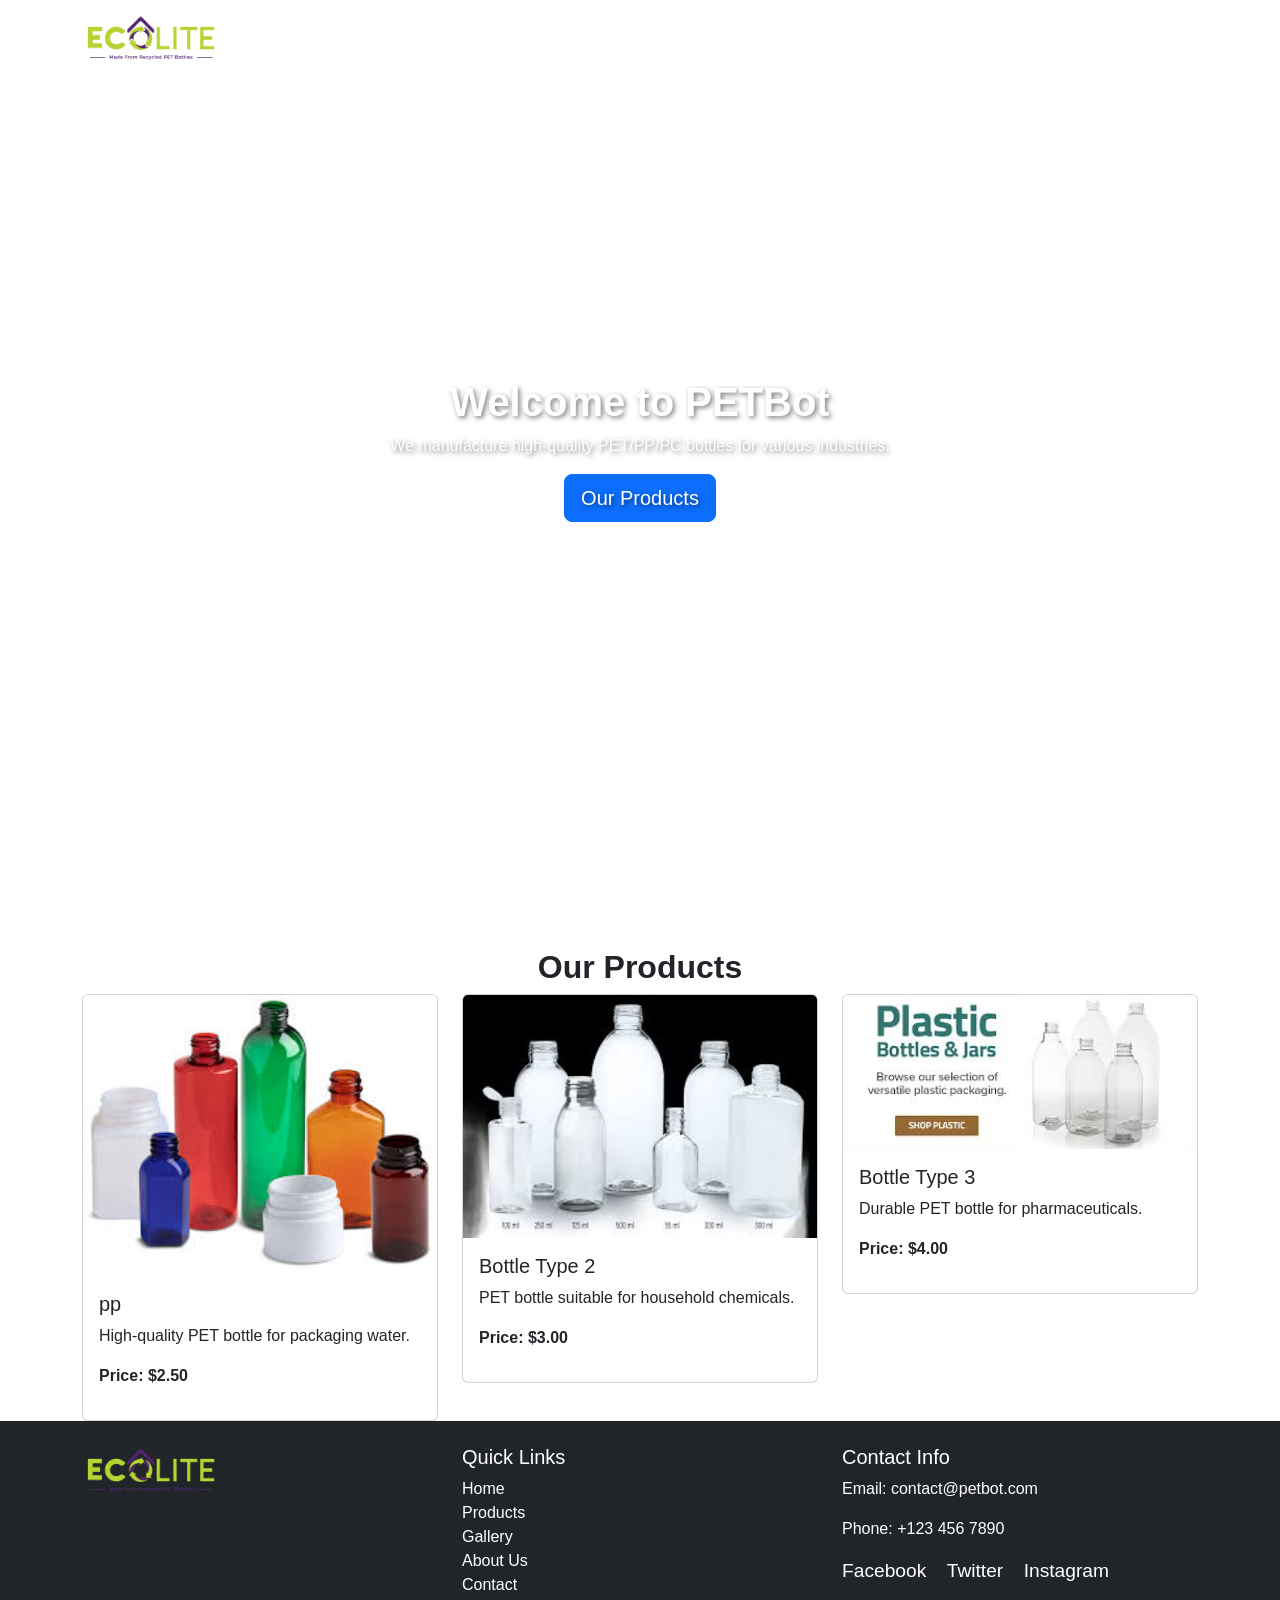
==== contact.html @ da5d3fa4 "i changed design of website and created all html files" ====
<!DOCTYPE html>
<html lang="en">
<head>
    <meta charset="UTF-8">
    <meta name="viewport" content="width=device-width, initial-scale=1.0">
    <title>PETBot - contact</title>
    <link rel="stylesheet" href="https://cdn.jsdelivr.net/npm/bootstrap@5.3.0/dist/css/bootstrap.min.css">
    <link rel="stylesheet" href="css/styles.css">
</head>
<body>
    <!-- Navbar -->
    <nav class="navbar navbar-expand-lg navbar-dark fixed-top">
        <div class="container">
            <a class="navbar-brand" href="Home.html"><img src="assets/logo.png" alt="PETBot Logo" height="50"></a>
            <button class="navbar-toggler" type="button" data-bs-toggle="collapse" data-bs-target="#navbarNav">
                <span class="navbar-toggler-icon"></span>
            </button>
            <div class="collapse navbar-collapse" id="navbarNav">
                <ul class="navbar-nav ms-auto">
                    <li class="nav-item"><a class="nav-link" href="Home.html">Home</a></li>
                    <li class="nav-item"><a class="nav-link" href="products.html">Products</a></li>
                    <li class="nav-item"><a class="nav-link" href="gallery.html">Gallery</a></li>
                    <li class="nav-item"><a class="nav-link" href="about.html">About Us</a></li>
                    <li class="nav-item"><a class="nav-link" href="contact.html">Contact</a></li>
                </ul>
            </div>
        </div>
    </nav>

    <!-- Hero Section -->
    <section id="hero" class="d-flex justify-content-center align-items-center text-center">
        <div class="hero-content">
            <h1 class="animate__animated animate__fadeIn">Welcome to PETBot</h1>
            <p class="animate__animated animate__fadeIn">We manufacture high-quality PET/PP/PC bottles for various industries.</p>
            <a href="#products" class="btn btn-primary btn-lg animate__animated animate__fadeIn">Our Products</a>
        </div>
    </section>

    <!-- Products Section -->
    <section id="products" class="container mt-5">
        <h2 class="text-center">Our Products</h2>
        <div class="row">
            <div class="col-md-4">
                <div class="card">
                    <img src="assets/bottle1.png" class="card-img-top" alt="Bottle 1">
                    <div class="card-body">
                        <h5 class="card-title">pp</h5>
                        <p class="card-text">High-quality PET bottle for packaging water.</p>
                        <p><strong>Price: $2.50</strong></p>
                    </div>
                </div>
            </div>
            <div class="col-md-4">
                <div class="card">
                    <img src="assets/bottle2.png" class="card-img-top" alt="Bottle 2">
                    <div class="card-body">
                        <h5 class="card-title">Bottle Type 2</h5>
                        <p class="card-text">PET bottle suitable for household chemicals.</p>
                        <p><strong>Price: $3.00</strong></p>
                    </div>
                </div>
            </div>
            <div class="col-md-4">
                <div class="card">
                    <img src="assets/bottle3.png" class="card-img-top" alt="Bottle 3">
                    <div class="card-body">
                        <h5 class="card-title">Bottle Type 3</h5>
                        <p class="card-text">Durable PET bottle for pharmaceuticals.</p>
                        <p><strong>Price: $4.00</strong></p>
                    </div>
                </div>
            </div>
        </div>
    </section>

    <!-- Footer -->
    <footer class="footer bg-dark text-white py-4">
        <div class="container">
            <div class="row">
                <div class="col-md-4">
                    <img src="assets/logo.png" alt="PETBot Logo" height="50">
                </div>
                <div class="col-md-4">
                    <h5>Quick Links</h5>
                    <ul class="list-unstyled">
                        <li><a href="index.html" class="text-white">Home</a></li>
                        <li><a href="products.html" class="text-white">Products</a></li>
                        <li><a href="gallery.html" class="text-white">Gallery</a></li>
                        <li><a href="about.html" class="text-white">About Us</a></li>
                        <li><a href="contact.html" class="text-white">Contact</a></li>
                    </ul>
                </div>
                <div class="col-md-4">
                    <h5>Contact Info</h5>
                    <p>Email: contact@petbot.com</p>
                    <p>Phone: +123 456 7890</p>
                    <div class="social-icons">
                        <a href="#" class="text-white me-3">Facebook</a>
                        <a href="#" class="text-white me-3">Twitter</a>
                        <a href="#" class="text-white">Instagram</a>
                    </div>
                </div>
            </div>
        </div>
    </footer>

    <!-- Back to Top Button -->
    <button id="back-to-top" class="btn btn-secondary rounded-circle">
        <span>&#8593;</span>
    </button>

    <!-- Bootstrap JS -->
    <script src="https://cdn.jsdelivr.net/npm/bootstrap@5.3.0/dist/js/bootstrap.bundle.min.js"></script>
    <script src="js/script.js"></script>
</body>
</html>
---- css/styles.css ----
/* Global Styles */
body {
    font-family: 'Arial', sans-serif;
}

h1, h2 {
    font-weight: bold;
}

#hero {
    background-image: url('assets/hero-image.jpg');
    background-size: cover;
    background-position: center;
    height: 100vh;
    color: white;
    text-shadow: 2px 2px 5px rgba(0, 0, 0, 0.5);
}

.hero-content h1, .hero-content p {
    animation-duration: 2s;
}

/* Cards */
.card {
    transition: transform 0.3s ease;
}

.card:hover {
    transform: scale(1.05);
}

/* Footer */
.footer {
    background-color: #222;
}

.footer a {
    text-decoration: none;
}

.footer .social-icons a {
    margin-right: 15px;
    font-size: 1.2em;
}

/* Back to Top Button */
#back-to-top {
    position: fixed;
    bottom: 20px;
    right: 20px;
    display: none;
    border: none;
    background-color: #007bff;
    color: white;
    font-size: 1.5em;
    padding: 10px 15px;
    cursor: pointer;
    border-radius: 50%;
}

#back-to-top:hover {
    background-color: #0056b3;
}
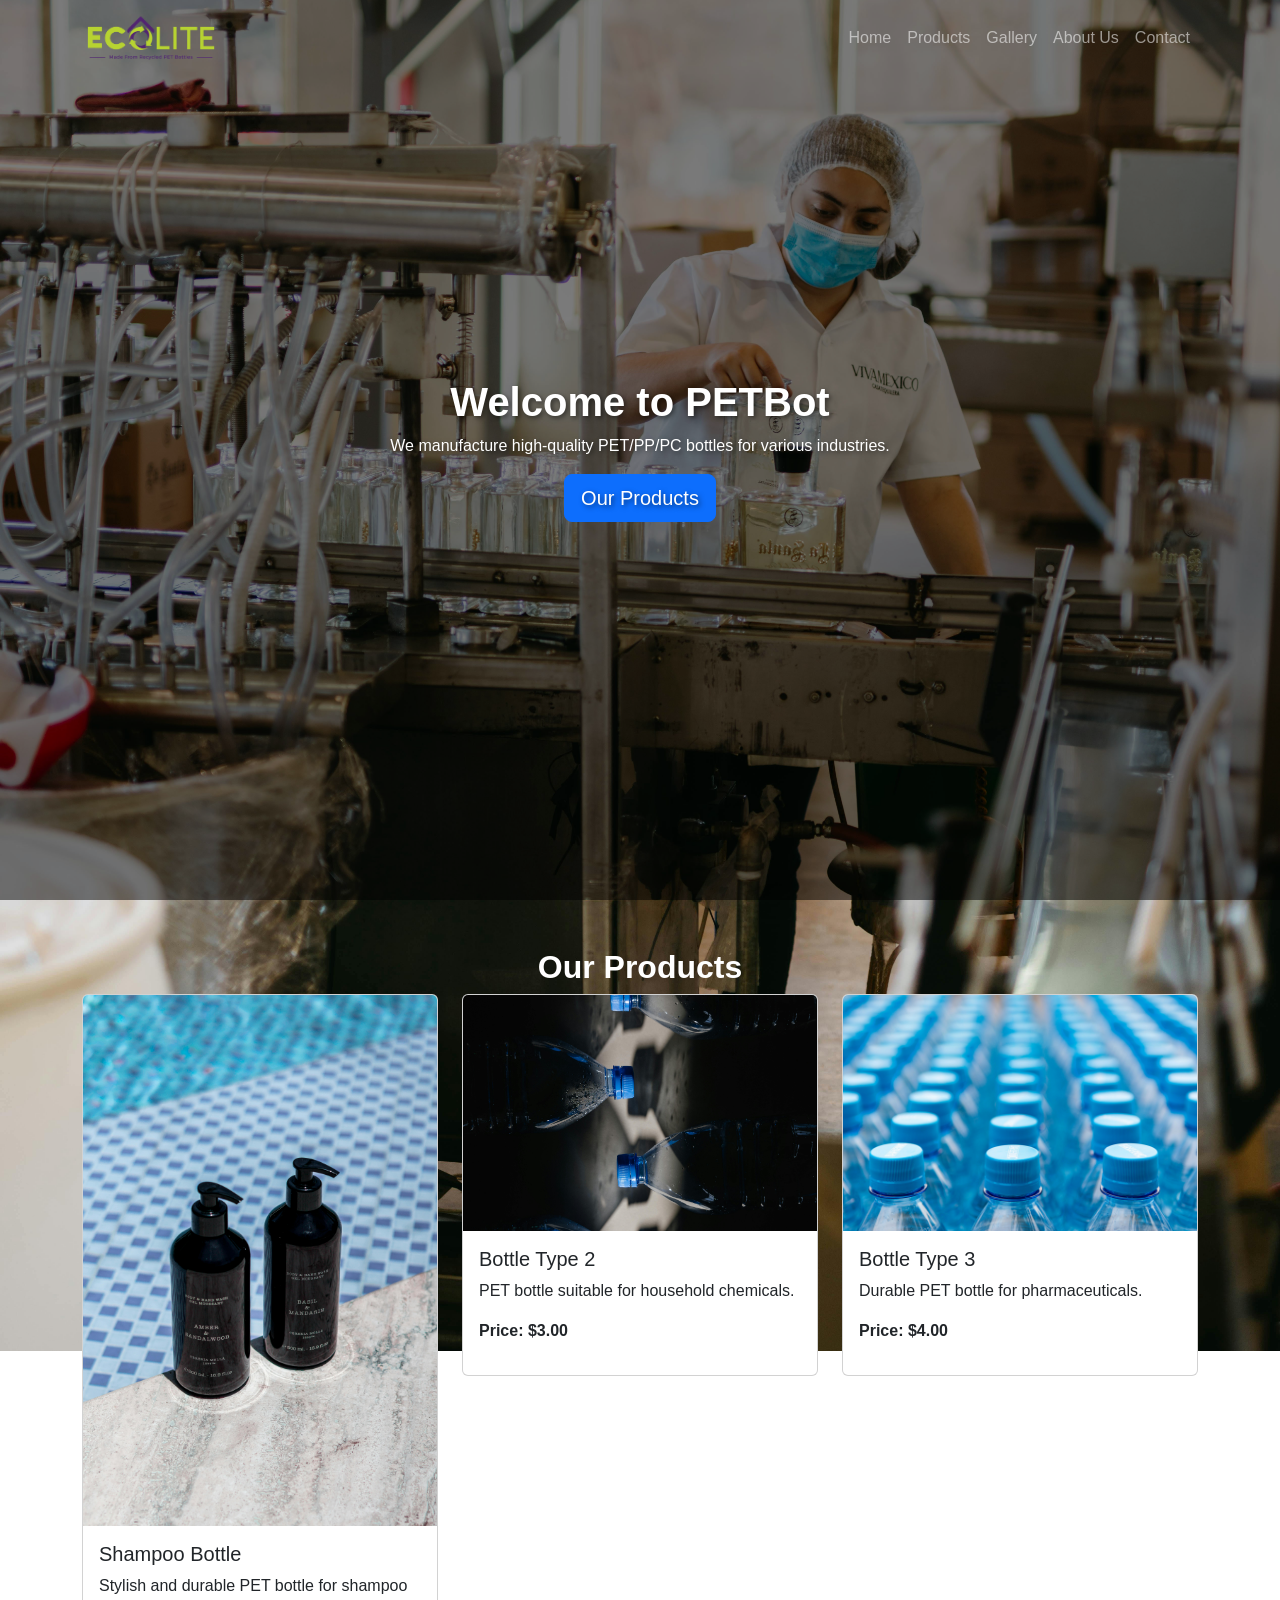
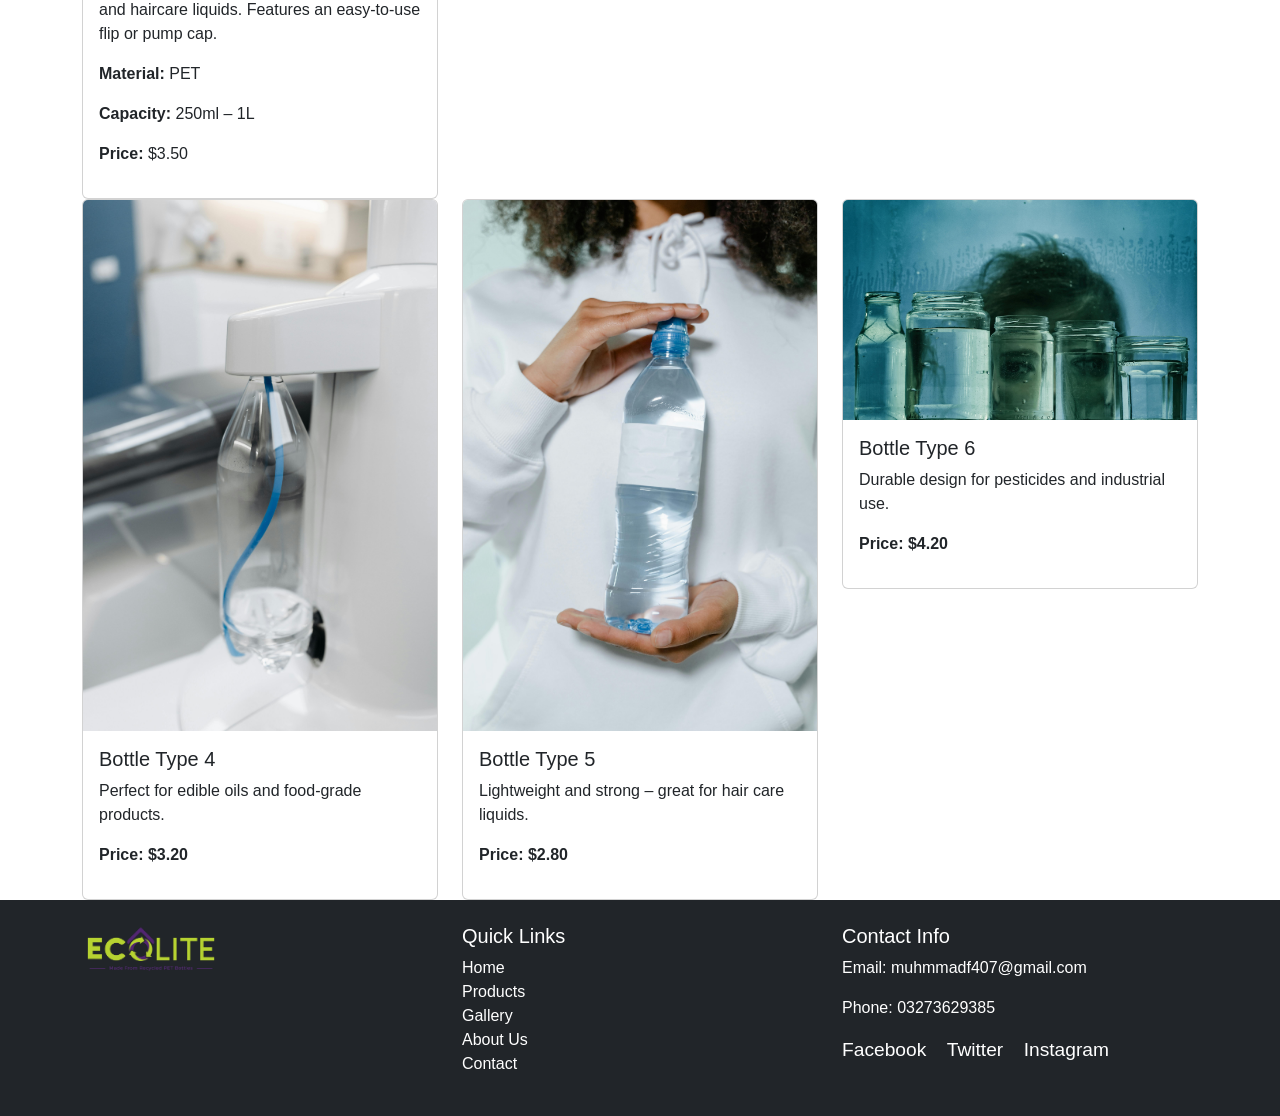
==== commit c1a0bbd8: "set background image and add some more card still working" ====
--- a/contact.html
+++ b/contact.html
@@ -3,7 +3,7 @@
 <head>
     <meta charset="UTF-8">
     <meta name="viewport" content="width=device-width, initial-scale=1.0">
-    <title>PETBot - contact</title>
+    <title>PETBot - Home</title>
     <link rel="stylesheet" href="https://cdn.jsdelivr.net/npm/bootstrap@5.3.0/dist/css/bootstrap.min.css">
     <link rel="stylesheet" href="css/styles.css">
 </head>
@@ -36,42 +36,86 @@
         </div>
     </section>
 
-    <!-- Products Section -->
-    <section id="products" class="container mt-5">
-        <h2 class="text-center">Our Products</h2>
-        <div class="row">
-            <div class="col-md-4">
-                <div class="card">
-                    <img src="assets/bottle1.png" class="card-img-top" alt="Bottle 1">
-                    <div class="card-body">
-                        <h5 class="card-title">pp</h5>
-                        <p class="card-text">High-quality PET bottle for packaging water.</p>
-                        <p><strong>Price: $2.50</strong></p>
-                    </div>
-                </div>
-            </div>
-            <div class="col-md-4">
-                <div class="card">
-                    <img src="assets/bottle2.png" class="card-img-top" alt="Bottle 2">
-                    <div class="card-body">
-                        <h5 class="card-title">Bottle Type 2</h5>
-                        <p class="card-text">PET bottle suitable for household chemicals.</p>
-                        <p><strong>Price: $3.00</strong></p>
-                    </div>
-                </div>
-            </div>
-            <div class="col-md-4">
-                <div class="card">
-                    <img src="assets/bottle3.png" class="card-img-top" alt="Bottle 3">
-                    <div class="card-body">
-                        <h5 class="card-title">Bottle Type 3</h5>
-                        <p class="card-text">Durable PET bottle for pharmaceuticals.</p>
-                        <p><strong>Price: $4.00</strong></p>
-                    </div>
+  <!-- Products Section -->
+<section id="products" class="container mt-5">
+    <h2 class="text-center">Our Products</h2>
+    <div class="row">
+        <!-- Product Card 1 -->
+        <div class="col-md-4">
+            <div class="card">
+                <img src="assets/image6.png" class="card-img-top" alt="Bottle 1">
+                <div class="card-body">
+                    <h5 class="card-title">Shampoo Bottle</h5>
+<p class="card-text">Stylish and durable PET bottle for shampoo and haircare liquids. Features an easy-to-use flip or pump cap.</p>
+<p><strong>Material:</strong> PET</p>
+<p><strong>Capacity:</strong> 250ml – 1L</p>
+<p><strong>Price:</strong> $3.50</p>
+
                 </div>
             </div>
         </div>
-    </section>
+
+        <!-- Product Card 2 -->
+        <div class="col-md-4">
+            <div class="card">
+                <img src="assets/image1.png" class="card-img-top" alt="Bottle 2">
+                <div class="card-body">
+                    <h5 class="card-title">Bottle Type 2</h5>
+                    <p class="card-text">PET bottle suitable for household chemicals.</p>
+                    <p><strong>Price: $3.00</strong></p>
+                </div>
+            </div>
+        </div>
+
+        <!-- Product Card 3 -->
+        <div class="col-md-4">
+            <div class="card">
+                <img src="assets/image2.png" class="card-img-top" alt="Bottle 3">
+                <div class="card-body">
+                    <h5 class="card-title">Bottle Type 3</h5>
+                    <p class="card-text">Durable PET bottle for pharmaceuticals.</p>
+                    <p><strong>Price: $4.00</strong></p>
+                </div>
+            </div>
+        </div>
+
+        <!-- Product Card 4 -->
+        <div class="col-md-4">
+            <div class="card">
+                <img src="assets/image3.png" class="card-img-top" alt="Bottle 4">
+                <div class="card-body">
+                    <h5 class="card-title">Bottle Type 4</h5>
+                    <p class="card-text">Perfect for edible oils and food-grade products.</p>
+                    <p><strong>Price: $3.20</strong></p>
+                </div>
+            </div>
+        </div>
+
+        <!-- Product Card 5 -->
+        <div class="col-md-4">
+            <div class="card">
+                <img src="assets/image4.png" class="card-img-top" alt="Bottle 5">
+                <div class="card-body">
+                    <h5 class="card-title">Bottle Type 5</h5>
+                    <p class="card-text">Lightweight and strong – great for hair care liquids.</p>
+                    <p><strong>Price: $2.80</strong></p>
+                </div>
+            </div>
+        </div>
+
+        <!-- Product Card 6 -->
+        <div class="col-md-4">
+            <div class="card">
+                <img src="assets/image5.png" class="card-img-top" alt="Bottle 6">
+                <div class="card-body">
+                    <h5 class="card-title">Bottle Type 6</h5>
+                    <p class="card-text">Durable design for pesticides and industrial use.</p>
+                    <p><strong>Price: $4.20</strong></p>
+                </div>
+            </div>
+        </div>
+    </div>
+</section>
 
     <!-- Footer -->
     <footer class="footer bg-dark text-white py-4">
@@ -92,8 +136,8 @@
                 </div>
                 <div class="col-md-4">
                     <h5>Contact Info</h5>
-                    <p>Email: contact@petbot.com</p>
-                    <p>Phone: +123 456 7890</p>
+                    <p>Email: muhmmadf407@gmail.com</p>
+                    <p>Phone: 03273629385</p>
                     <div class="social-icons">
                         <a href="#" class="text-white me-3">Facebook</a>
                         <a href="#" class="text-white me-3">Twitter</a>
@@ -103,6 +147,7 @@
             </div>
         </div>
     </footer>
+        <div id="footer"></div>
 
     <!-- Back to Top Button -->
     <button id="back-to-top" class="btn btn-secondary rounded-circle">
@@ -112,5 +157,6 @@
     <!-- Bootstrap JS -->
     <script src="https://cdn.jsdelivr.net/npm/bootstrap@5.3.0/dist/js/bootstrap.bundle.min.js"></script>
     <script src="js/script.js"></script>
+    <script src="js/footer.js"></script>
 </body>
 </html>
--- a/css/styles.css
+++ b/css/styles.css
@@ -61,3 +61,21 @@
 #back-to-top:hover {
     background-color: #0056b3;
 }
+body {
+    background-image: url('../assets/background3.png.jpg');
+    background-size: cover;
+    background-repeat: no-repeat;
+    background-attachment: fixed;
+    background-position: center center;
+    color: #fff;
+    font-family: Arial, sans-serif;
+}
+
+body::before {
+    content: '';
+    position: fixed;
+    top: 0; left: 0;
+    width: 100%; height: 100%;
+    background: rgba(0, 0, 0, 0.5);
+    z-index: -1;
+}
